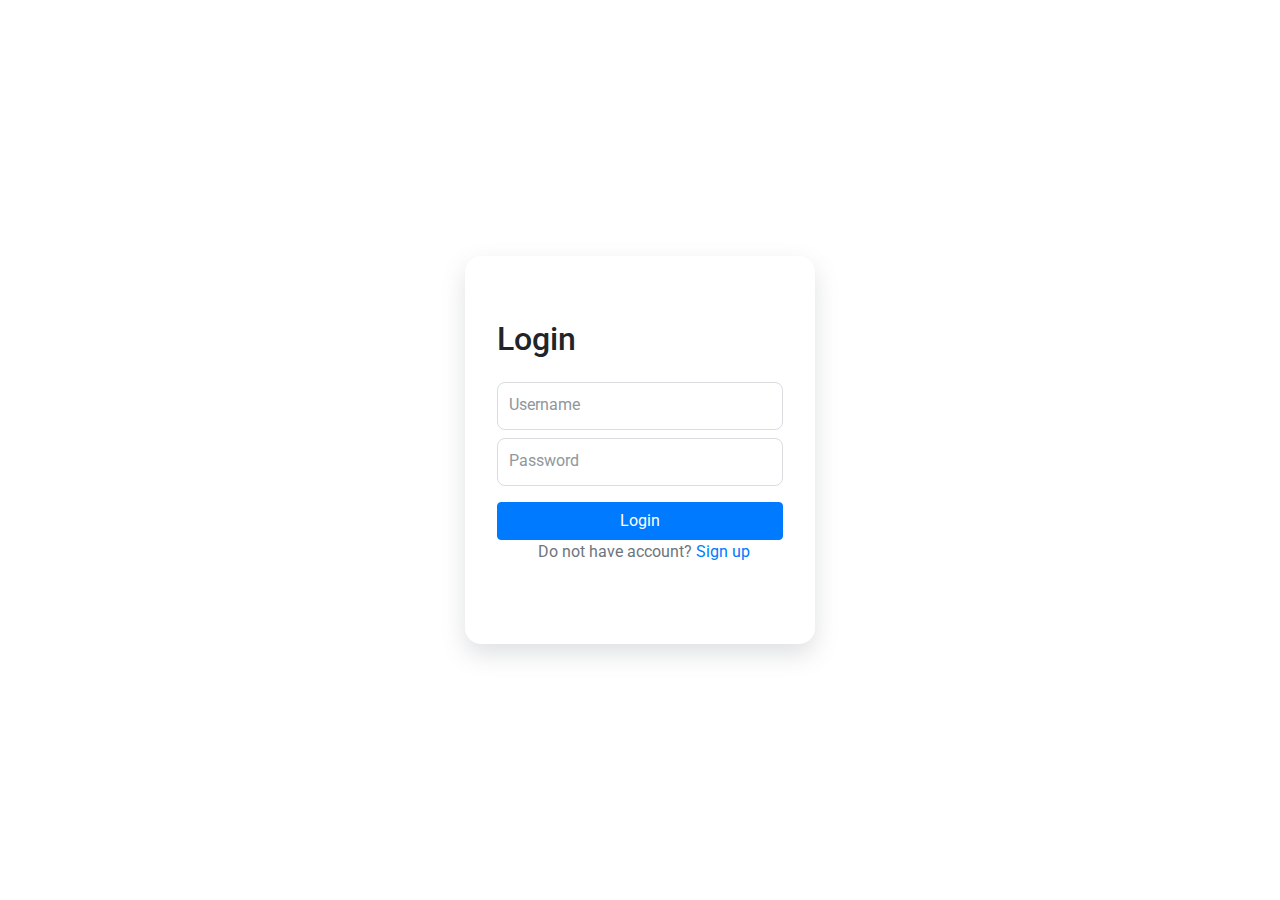
==== login.html @ 1ed9dcc5 "new login" ====
<!DOCTYPE html>
<html lang="en">

<head>
    <meta charset="UTF-8">
    <meta http-equiv="X-UA-Compatible" content="IE=edge">
    <meta name="viewport" content="width=device-width, initial-scale=1.0">
    <title>Sign in form</title>
    <!-- google font -->
    <link rel="preconnect" href="https://fonts.googleapis.com">
    <link rel="preconnect" href="https://fonts.gstatic.com" crossorigin>
    <link href="https://fonts.googleapis.com/css2?family=Roboto:wght@400;500&display=swap" rel="stylesheet">
    <!-- bootstrap -->
    <link rel="stylesheet" href="https://cdn.jsdelivr.net/npm/bootstrap@4.3.1/dist/css/bootstrap.min.css"
        integrity="sha384-ggOyR0iXCbMQv3Xipma34MD+dH/1fQ784/j6cY/iJTQUOhcWr7x9JvoRxT2MZw1T" crossorigin="anonymous">
    <!-- main css -->
    <link rel="stylesheet" href="./login.css">
</head>

<body>
    <div class="formContainer d-flex justify-content-center align-items-center h-100vh w-100vw">
        <form action="" class="form m-3">

            <h2 class="formTitle mb-4">Login</h2>

            <div class="formBody position-relative mb-2">
                <input type="text" class="formInput position-absolute" placeholder=" ">
                <label for="" class="formLabel position-absolute">Username</label>
            </div>

            <div class="formBody position-relative mb-3">
                <input type="password" class="formInput position-absolute" placeholder=" ">
                <label for="" class="formLabel position-absolute">Password</label>
            </div>

            <button class="btn btn-primary w-100">Login</button>

            <p class="text-secondary text-center pl-2">Do not have account? <a href="">Sign up</a></p>
        </form>
    </div>
</body>

</html>
---- login.css ----
* {
    box-sizing: border-box;
}

:root {
    --button-color: #007bff;
    --input-color: #90979c;
    --border-color: #DADCE0;
    --normal-font-size: 1rem;
    --small-font-size: .75rem;
}

.h-100vh {
    height: 100vh;
}

.w-100vw {
    width: 100vw;
}

body {
    margin: 0;
    padding: 0;
}

.form {
    width: 350px;
    padding: 4rem 2rem;
    border-radius: 1rem;
    box-shadow: 0 10px 25px rgba(92, 99, 105, .2);
}

.formBody {
    height: 48px;

    position: relative;
}

.formInput {
    width: 100%;
    height: 100%;
    background: none;
    border-radius: .5rem;
    border: 1px solid var(--border-color);
    padding: 1rem;

    outline: none;

    z-index: 1;

    transition: all .3s ease;
}

.formInput:focus{
    border: 2px solid var(--button-color);
}

.formInput:focus+.formLabel {
    color: var(--button-color);
    font-size: var(--small-font-size);

    top: -.5rem;
    left: .8rem;

    z-index: 2;
}

.formInput:not(:placeholder-shown).formInput:not(:focus)+.formLabel {
    color: var(--button-color);
    font-size: var(--small-font-size);

    top: -.5rem;
    left: .8rem;

    z-index: 2;
}


.formLabel {
    top: .7rem;
    left: .5rem;

    padding: 0 .25rem;
    background: #fff;

    font-size: var(--normal-font-size);
    color: var(--input-color);

    transition: all .3s ease;
}
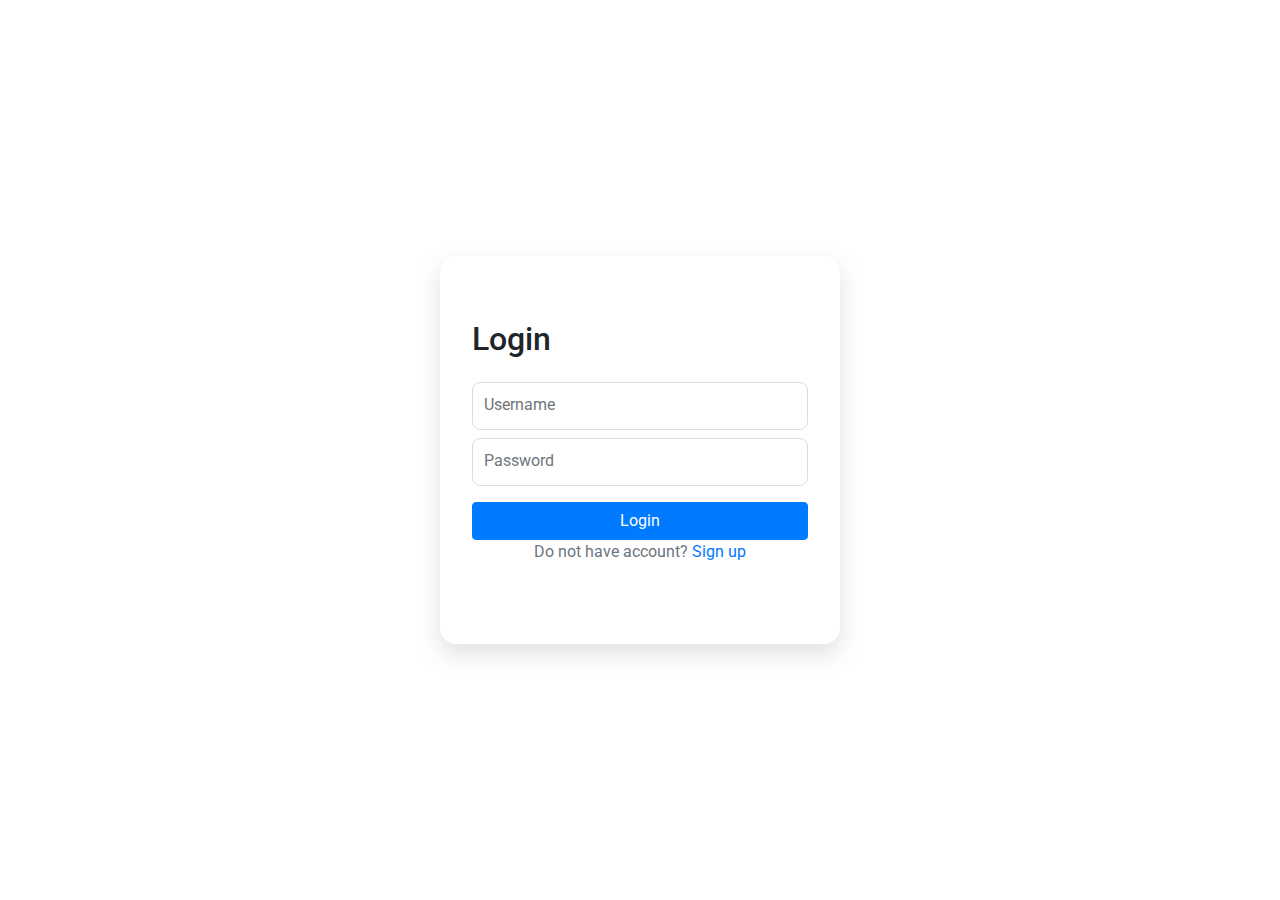
==== commit 2e83540b: "register" ====
--- a/login.html
+++ b/login.html
@@ -19,25 +19,27 @@
 
 <body>
     <div class="formContainer d-flex justify-content-center align-items-center h-100vh w-100vw">
-        <form action="" class="form m-3">
+        <div class="form m-3"><!-- 是否需要用到Form & Action -->
 
             <h2 class="formTitle mb-4">Login</h2>
 
             <div class="formBody position-relative mb-2">
-                <input type="text" class="formInput position-absolute" placeholder=" ">
+                <input type="text" class="formInput position-absolute" id="userName" placeholder=" ">
                 <label for="" class="formLabel position-absolute">Username</label>
             </div>
 
             <div class="formBody position-relative mb-3">
-                <input type="password" class="formInput position-absolute" placeholder=" ">
+                <input type="password" class="formInput position-absolute" id="pwd" placeholder=" ">
                 <label for="" class="formLabel position-absolute">Password</label>
             </div>
 
-            <button class="btn btn-primary w-100">Login</button>
+            <button class="btn btn-primary w-100" id="loginBtn">Login</button>
 
-            <p class="text-secondary text-center pl-2">Do not have account? <a href="">Sign up</a></p>
-        </form>
+            <p class="text-secondary text-center">Do not have account? <a href="./register.html">Sign up</a></p>
+        </div>
     </div>
+
+    <script src="./loing.js"></script>
 </body>
 
 </html>--- a/login.css
+++ b/login.css
@@ -4,7 +4,7 @@
 
 :root {
     --button-color: #007bff;
-    --input-color: #90979c;
+    --input-color: #70767a;
     --border-color: #DADCE0;
     --normal-font-size: 1rem;
     --small-font-size: .75rem;
@@ -24,7 +24,7 @@
 }
 
 .form {
-    width: 350px;
+    width: 400px;
     padding: 4rem 2rem;
     border-radius: 1rem;
     box-shadow: 0 10px 25px rgba(92, 99, 105, .2);
@@ -62,7 +62,7 @@
     top: -.5rem;
     left: .8rem;
 
-    z-index: 2;
+    z-index: 5;
 }
 
 .formInput:not(:placeholder-shown).formInput:not(:focus)+.formLabel {
@@ -72,7 +72,7 @@
     top: -.5rem;
     left: .8rem;
 
-    z-index: 2;
+    z-index: 5;
 }
 
 
@@ -87,4 +87,27 @@
     color: var(--input-color);
 
     transition: all .3s ease;
+}
+
+.ipnutPH {
+    top: .7rem;
+    left: 1rem;
+
+    padding: 0 .25rem;
+    background: #fff;
+
+    font-size: var(--normal-font-size);
+    color: var(--input-color);
+
+    opacity: 0;
+
+    transition: all .1s ease;
+}
+
+.formInput:focus~.ipnutPH {
+    opacity: 1;
+}
+
+.formInput:not(:placeholder-shown)~.ipnutPH {
+    opacity: 0;
 }